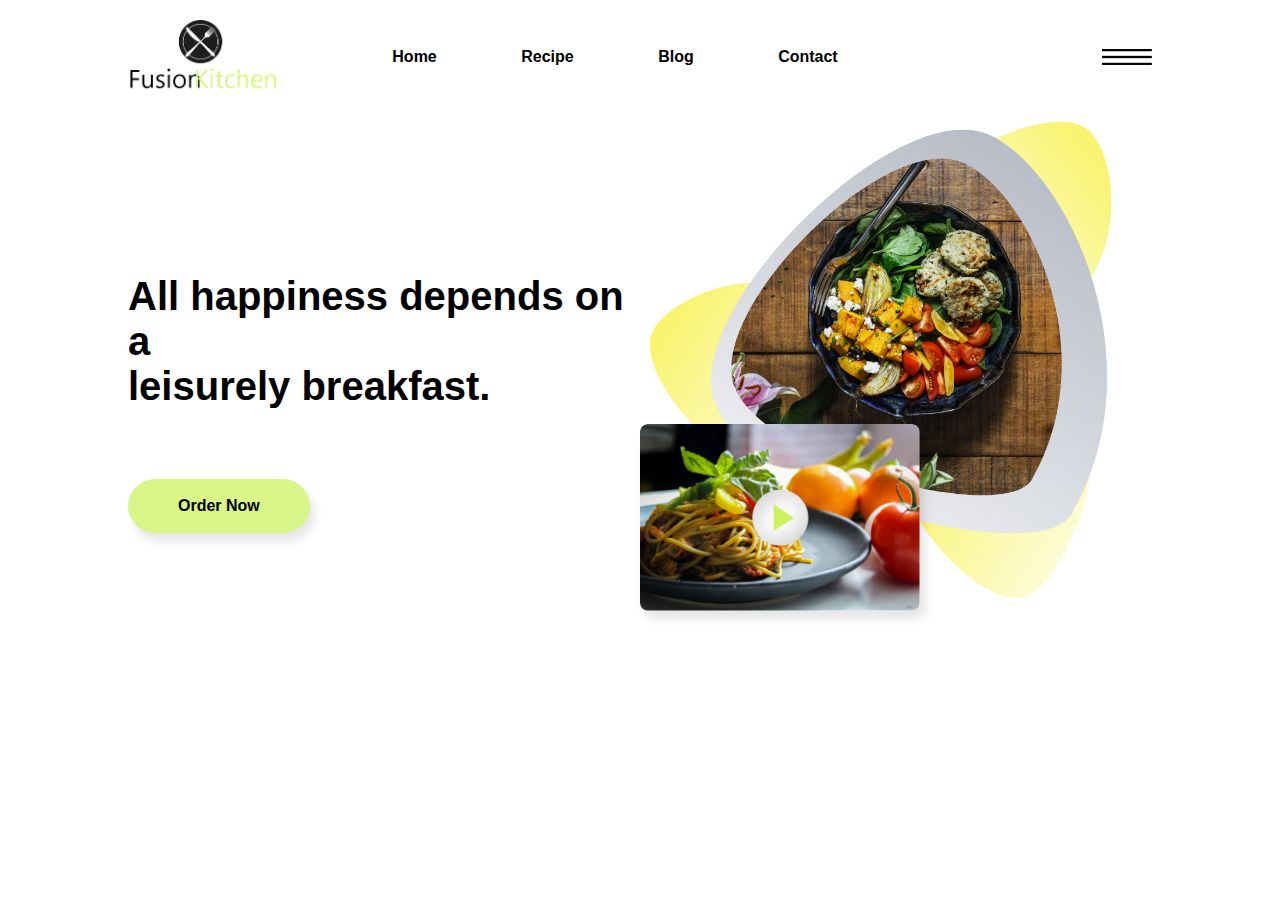
==== 2. Fusion Kitchen - Animated Website/index.html @ 1dc48f07 "Update Fusion Kitchen - Animated Website" ====
<!DOCTYPE html>
<html lang="en">
<head>
    <meta charset="UTF-8">
    <meta name="viewport" content="width=device-width, initial-scale=1.0">
    <title>Fusion Kitchen - Animated Website</title>
    <link rel="stylesheet" href="css/style.css">
</head>
<body>
    <div class="hero">
        <nav>
            <img src="images/logo.png" class="logo">
            <ul>
                <li><a href="#">Home</a></li>
                <li><a href="#">Recipe</a></li>
                <li><a href="#">Blog</a></li>
                <li><a href="#">Contact</a></li>
            </ul>
            <img src="images/menu.png" class="menu-img">
        </nav>
        <div class="row">
            <div class="col">
                <h1>All happiness depends on a <br>leisurely breakfast.</h1>
                <a href="#">Order Now</a>
            </div>
            <div class="col">
                <img src="images/pic1.png" class="feature-img">
                <img src="images/pic2.png" class="thumbnail-img">

            </div>
        </div>
    </div>
</body>
</html>
---- 2. Fusion Kitchen - Animated Website/css/style.css ----
*{
    margin: 0;
    padding: 0;
    box-sizing: border-box;
    font-family: 'Poppins', sans-serif;
}
.hero{
    width: 100%;
    height: 100vh;
    padding: 20px 10%;
}
nav{
    width: 100%;
    display: flex;
    align-items: center;
    justify-content: space-between;
}
nav .logo{
    width: 150px;
    cursor: pointer;
}
nav .menu-img{
    width: 50px;
    cursor: pointer;
}
nav ul{
    flex: 1;
    text-align: center;
    margin-right: 150px;
}
nav ul li{
    list-style: none;
    display: inline-block;
    margin: 10px 30px;
}
nav ul li a{
    text-decoration: none;
    color: #000;
    font-weight: 700;
    position: relative;
    padding: 10px;
}
nav ul li a::before{
    content: '';
    width: 100%;
    height: 0px;
    background: #d9f688;
    position: absolute;
    z-index: -1;
    left: 0;
    bottom: -5px;
    border-bottom-left-radius: 8px;
    border-bottom-right-radius: 8px;
    transition: height 0.5s;
}
nav ul li a:hover::before{
    height: 85px;
}
.row{
    display: flex;
    flex-wrap: wrap;
}
.col{
    flex-basis: 50%;
    position: relative;
}
.feature-img{
    width: 100%;
    margin-top: 10px;
}
.thumbnail-img{
    width: 280px;
    position: absolute;
    bottom: 10px;
    left: 0;
    border-radius: 8px;
    box-shadow: 5px 8px 10px rgba(0, 0, 0, 0.1);

}
.col h1{
    margin-top: 180px;
    font-size: 40px;
    font-weight: 600;
}
.col a{
    text-decoration: none;
    padding: 18px 50px;
    border-radius: 30px;
    background: #d9f688;
    display: inline-block;
    color: #000;
    font-weight: 700;
    margin-top: 70px;
    box-shadow: 5px 8px 10px rgba(0, 0, 0, 0.1);
}

@media screen and (max-width: 768px){
    nav ul{
        margin-right: 0;
        text-align: center;
    }
    nav ul li{
        margin: 10px 0;
        position: relative;
    }
    nav ul li a{
        display: block;
        padding: 10px;
    }
    nav ul li a::before{
        height: 0px;
    }
    nav ul li a:hover::before{
        height: 85px;
    }
    .row{
        justify-content: space-between;
    }
    .col{
        flex-basis: 100%;
    }
    .col h1{
        font-size: 24px;
        margin-top: 40px;
        text-align: center;
    }
    .col a{
        padding: 12px 30px;
        display: block;
        margin-top: 20px;
        margin-left: auto;
        margin-right: auto;
    }
}
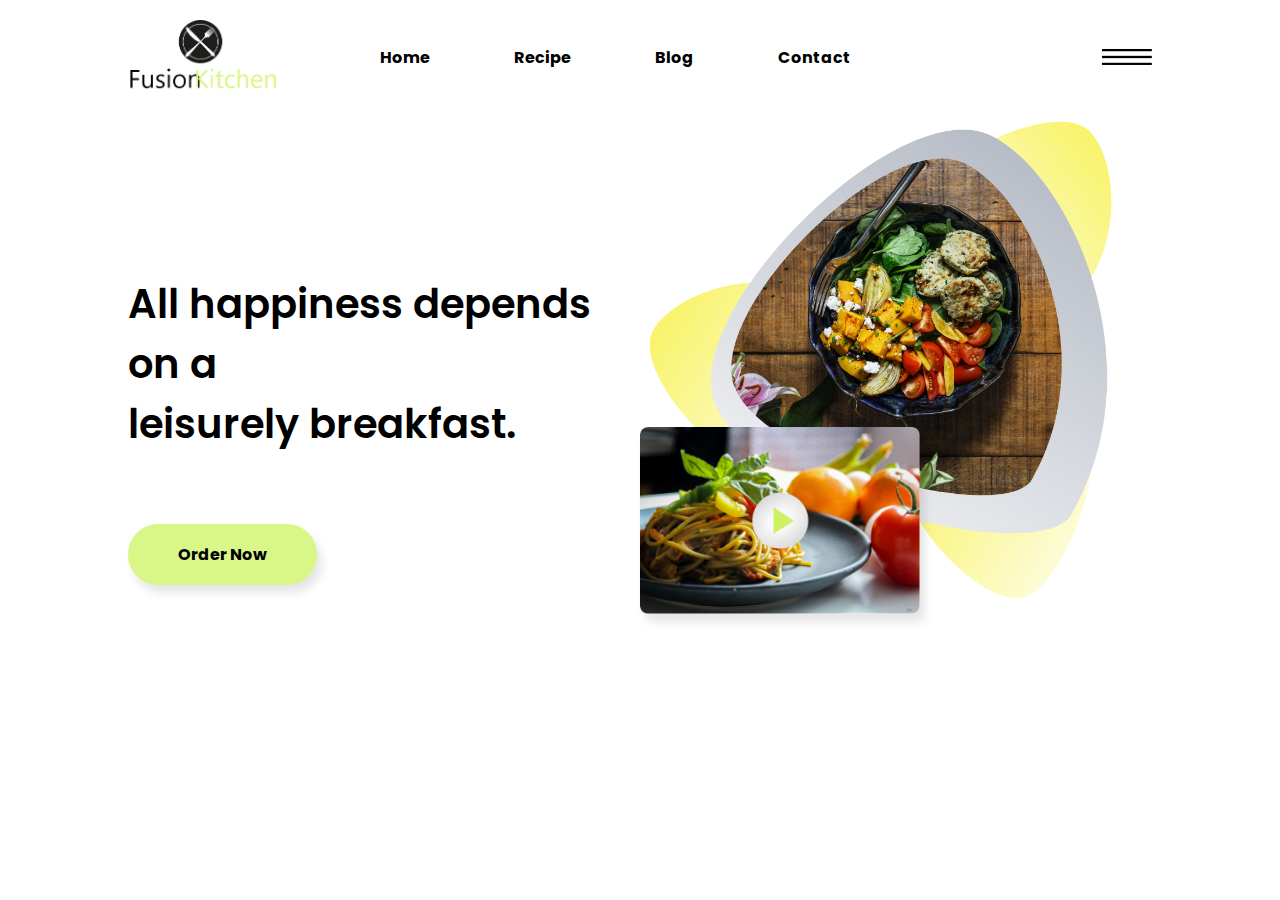
==== commit bf1dd442: "Update" ====
--- a/2. Fusion Kitchen - Animated Website/index.html
+++ b/2. Fusion Kitchen - Animated Website/index.html
@@ -5,6 +5,9 @@
     <meta name="viewport" content="width=device-width, initial-scale=1.0">
     <title>Fusion Kitchen - Animated Website</title>
     <link rel="stylesheet" href="css/style.css">
+    <link rel="preconnect" href="https://fonts.googleapis.com">
+    <link rel="preconnect" href="https://fonts.gstatic.com" crossorigin>
+    <link href="https://fonts.googleapis.com/css2?family=Poppins:ital,wght@0,100;0,200;0,300;0,400;0,500;0,600;0,700;0,800;0,900;1,100;1,200;1,300;1,400;1,500;1,600;1,700;1,800;1,900&display=swap" rel="stylesheet">
 </head>
 <body>
     <div class="hero">
--- a/2. Fusion Kitchen - Animated Website/css/style.css
+++ b/2. Fusion Kitchen - Animated Website/css/style.css
@@ -20,6 +20,7 @@
     cursor: pointer;
 }
 nav .menu-img{
+    order: 3;
     width: 50px;
     cursor: pointer;
 }
@@ -95,23 +96,52 @@
 }
 
 @media screen and (max-width: 768px){
+    nav {
+        display: block;
+        flex-direction: column;
+        align-items: flex-start;
+        justify-content: space-between;
+        padding-bottom: 10px;
+        position: relative;
+    }
+    nav .logo{
+        width: 120px;
+        cursor: pointer;
+        order: 1;
+    }
+    nav .menu-img{
+        width: 50px;
+        cursor: pointer;
+        order: 3;
+        position: absolute;
+        top: 10px;
+        right: 10px;
+        z-index: 10;
+        margin-top: 20px;
+        margin-right: 20px;
+    }
     nav ul{
+        display: block;
+        text-align: center;
         margin-right: 0;
-        text-align: center;
+        order: 4;
+        flex-direction: column;
     }
     nav ul li{
-        margin: 10px 0;
+        margin: 5px 0;
         position: relative;
+        /* display: block; */
     }
     nav ul li a{
-        display: block;
+        display: inline-block;
         padding: 10px;
+        text-align: center;
     }
     nav ul li a::before{
         height: 0px;
     }
     nav ul li a:hover::before{
-        height: 85px;
+        height: 250px;
     }
     .row{
         justify-content: space-between;
@@ -120,15 +150,28 @@
         flex-basis: 100%;
     }
     .col h1{
-        font-size: 24px;
-        margin-top: 40px;
+        font-size: 40px;
+        margin-top: 50px;
         text-align: center;
     }
     .col a{
         padding: 12px 30px;
         display: block;
-        margin-top: 20px;
+        margin-top: 30px;
         margin-left: auto;
         margin-right: auto;
+        width: fit-content;
+    }
+    .feature-img{
+        width: 100%;
+        margin-top: 20px;
+    }
+    .thumbnail-img{
+        width: 180px;
+        position: absolute;
+        bottom: 10px;
+        left: 0;
+        border-radius: 8px;
+        box-shadow: 5px 8px 10px rgba(0, 0, 0, 0.1);
     }
 }